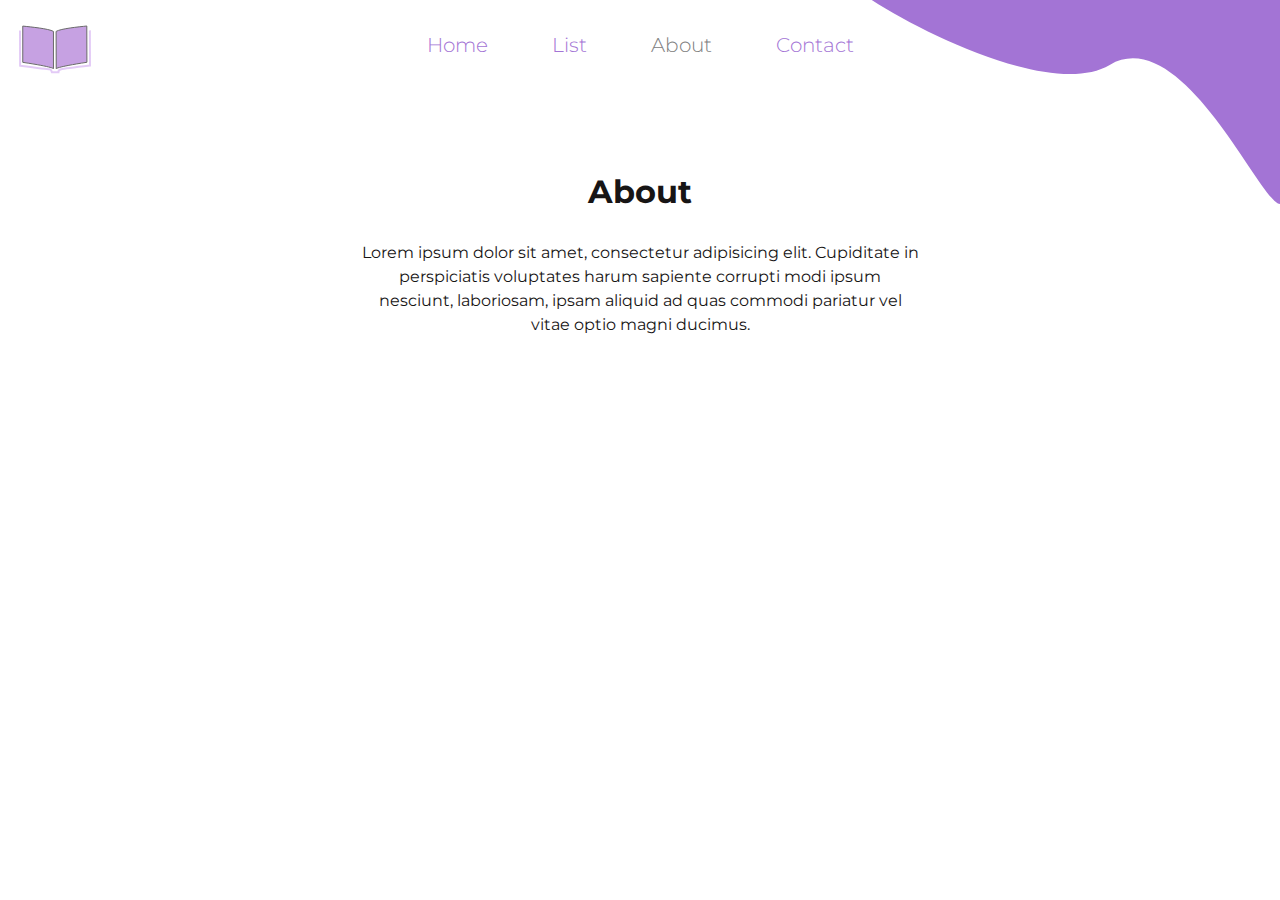
==== about.html @ 68e61a9f "first commit" ====
<!DOCTYPE html>
<html lang="en">

<head>
  <meta charset="UTF-8">
  <meta name="viewport" content="width=device-width, initial-scale=1.0">
  <meta http-equiv="X-UA-Compatible" content="ie=edge">
  <link rel="stylesheet" href="css/main.css">
  <link rel="stylesheet" href="css/about.css">

  <title>Dictionary.com</title>

</head>

<body>
  <!-- navbar -->
  <div class="container">
    <header>
      <a href="index.html"><img src="img/book.svg" alt="" class="book"></a>
      <nav>
        <a href="#" class="hide-desktop"><img src="img\Humberger-menu.svg" id="menu"></a>
        <ul class="hide-mobile show-desktop " id="nav">
          <li class="exit-btn" id="exit"><img src="img/exit.svg" alt=""></li>
          <li><a href="index.html">Home</a></li>
          <li><a href="list.html">List</a></li>
          <li><a href="about.html" class="active">About</a></li>
          <li><a href="#" id="contact">Contact</a></li>
        </ul>
      </nav>
    </header>
  </div>


  <div class="bg-modals">
    <div class="content-modals">
      <div class="close">+</div>
      <h2>Contact Us</h2>
      <form class="" action="index.html" method="get">

        <input type="text" class="validate" id="first_name" placeholder="Full Name">

        <input type="email" id="email" class="validate" placeholder="Email">

        <textarea>Messages...</textarea>

        <a href="#" class="btn" type="submit">Send</a>
      </form>
    </div>
  </div>


  <main>
    <div class="container about">
      <h1>About</h1>
      <p>Lorem ipsum dolor sit amet, consectetur adipisicing elit. Cupiditate in perspiciatis voluptates harum sapiente corrupti modi ipsum nesciunt,
        laboriosam, ipsam aliquid ad quas commodi pariatur vel vitae optio magni ducimus.</p>
    </div>
  </main>

  <div class="vector" style="transform: scaleX(-1) rotate(180deg); background-size : 32%; "></div>

  <!-- footer -->
  <footer>
    <div class="container">
      <span>Copyright © 2019</span>
    </div>
  </footer>

  <script src="js/script.js" charset="utf-8"></script>
</body>

</html>
---- css/main.css ----
@import url('https://fonts.googleapis.com/css?family=Great+Vibes');
@import url('https://fonts.googleapis.com/css?family=Montserrat:300,400');

* {
  box-sizing: border-box;
}

textarea, input {
  outline: none;
}

a {
  focus: none;
}

.container {
  text-align: center;
  padding: .8em 1.2em;
}

@keyframes load {
  0% {
    opacity: 0;
  }

  90% {
    opacity: 0.8;
  }

  100% {
    opacity: 1;
  }
}

html, body {
  height: calc(100%-2em);
  margin: 0;
  font-family: 'Montserrat', sans-serif;
}

body {
  background: #A374D5;
  animation: load .3s ease-in forwards;
  display: grid;
  grid-template-rows: 20% auto 10%;
  grid-row-gap: 40px;
  grid-template-areas:
    "header"
    "main"
    "footer";
}

header {
  margin-top: 1%;
  grid-area: header;
  display: grid;
  grid-template-columns: 1fr 2fr;
}

header a {}

.hide-mobile {
  display: none;
}

nav ul {
  position: fixed;
  top: 0;
  right: 0;
  text-align: left;
  width: 60%;
  background: rgb(36, 41, 44);
  height: 100%;
  padding: 2em 0;
  z-index: 7;
}

ul {
  list-style-type: none;
  margin: 0;
  padding: 0;
}

nav ul li a {
  display: block;
  text-decoration: none;
  width: 100%;
  padding: 1em 2em;
  color: white;
  background-color: rgb(52, 59, 63);
}

nav ul li a:hover {
  color: grey;
  background-color: white;
}

nav ul li .active {
  color: grey;
}

.exit-btn {
  text-align: right;
  cursor: pointer;
  margin: 0 1em 1em 1em;
}

#menu {
  width: 35px;
  float: right;
  cursor: pointer;
}

.book {
  float: left;
  display: none;
}

/* Contact Modals */
.bg-modals {
  background-color: rgba(0, 0, 0, 0.7);
  width: 100%;
  height: 100%;
  position: absolute;
  top: 0;
  justify-content: center;
  align-items: center;
  z-index: 7;
  display: none;
}

.bg-modals .content-modals {
  width: 500px;
  height: 300px;
  background-color: white;
  border-radius: 10px;
  padding: 20px;
  text-align: center;
  position: relative;
}

.bg-modals .content-modals input, textarea {
  width: 50%;
  display: block;
  margin: 15px auto;
}

.bg-modals .close {
  position: absolute;
  top: 0;
  right: 14px;
  font-size: 42px;
  transform: rotate(44deg);
  cursor: pointer;
}

.bg-modals input, textarea {
  background: #F0EDEC;
  color: grey;
  border: none;
  padding: 8px;
  resize: none;
}

.bg-modals h2 {
  text-transform: capitalize;
  color: rgb(71, 72, 74);
}

/* Main Section */
main {
  grid-area: main;
}

/* search bar */
.section-search {
  width: 100%;
  margin: 2em auto 1em auto;
}

.search-header h3 {
  margin: 0 0 .1em 0;
  font-family: 'Great Vibes', cursive;
  font-style: normal;
  font-weight: normal;
  font-size: 54px;
  line-height: normal;
  color: white;
}

.section-search form {
  margin-right: 40px;
}

.section-search input {
  width: 70%;
  height: 47px;
  background: #F0EDEC;
  border-radius: 9px 0 0 9px;
  color: grey;
  border: none;
  padding-left: 1em;
  box-shadow: 0 1px 3px rgba(0, 0, 0, 0.12), 0 1px 2px rgba(0, 0, 0, 0.24);
  transition: all 0.3s cubic-bezier(.25, .8, .25, 1);
}

.section-search .btn {
  display: inline;
  position: absolute;
  cursor: pointer;
  width: 10%;
  height: 47px;
  border: none;
  background-color: #BE97DC;
  border-radius: 0px 6px 6px 0px;
  box-shadow: 0 1px 3px rgba(0, 0, 0, 0.12), 0 1px 2px rgba(0, 0, 0, 0.24);
  transition: all 0.3s cubic-bezier(.25, .8, .25, 1);
}

.section-search input:hover {
  box-shadow: 0 14px 28px rgba(0, 0, 0, 0.25), 0 10px 10px rgba(0, 0, 0, 0.22);
}

.btn img {
  margin: 0.5em auto;
  padding-left: 0.2em;
}

.bg-modals .btn {
  background-color: #A374D5;
  border: none;
  border-radius: 5px;
  color: white;
  padding: 10px 28px;
  text-align: center;
  text-decoration: none;
  display: inline-block;
  font-size: 16px;
  margin: 4px 2px;
  cursor: pointer;
}

footer {
  position: absolute;
  bottom: 0;
  width: 100%;
  font-size: 10px;
  color: white;
}

@media only screen and (min-width : 768px) {
  .hide-mobile {
    display: none;
  }

  body {
    background: white;
  }

  .search-header h3 {
    color: #BE97DC;
  }

  .show-desktop {
    display: block;
    margin: 0 auto 13% auto;
  }

  .hide-desktop {
    display: none;
  }

  header {
    display: grid;
    grid-template-columns: 1fr auto 1fr;
  }

  nav ul {
    position: inherit;
    width: auto;
    background: none;
    height: auto;
    padding-top: .5em;
  }

  nav ul li {
    display: inline;
  }

  nav ul li a {
    font-size: 20px;
    display: inline;
    background-color: inherit;
    font-family: Montserrat;
    font-style: normal;
    font-weight: 300;
    padding: 1em 1.5em;
    line-height: normal;
    color: #A374D5;
  }

  nav ul li a:hover {
    background: none;
  }

  .exit-btn {
    display: none;
  }

  .search-header h3 {
    /*font-size: 4.4em;*/
    font-size: calc(70px + 1.5vw);
  }

  .section-search input {
    height: 47px;
    width: 35%;
    min-width: 350px;
  }

  .section-search .btn {
    height: 47px;
    width: 5%;
  }

  .vector {
    background: url('../img/Vector.svg') no-repeat bottom right;
    background-size: 60%;
    height: 100%;
    width: 100%;
    padding: 100px;
    position: absolute;
    bottom: 0;
    z-index: -1;
  }

  .book {
    display: inline;
  }
}
---- css/about.css ----
.about {
  color: white;
}

.about p {
  max-width: 60%;
  line-height: 24px;
  margin: 30px auto;
}

@media only screen and (min-width : 768px) {
  .about {
    color: #171515;
  }

  .about p {
    max-width: 45%;
  }
}
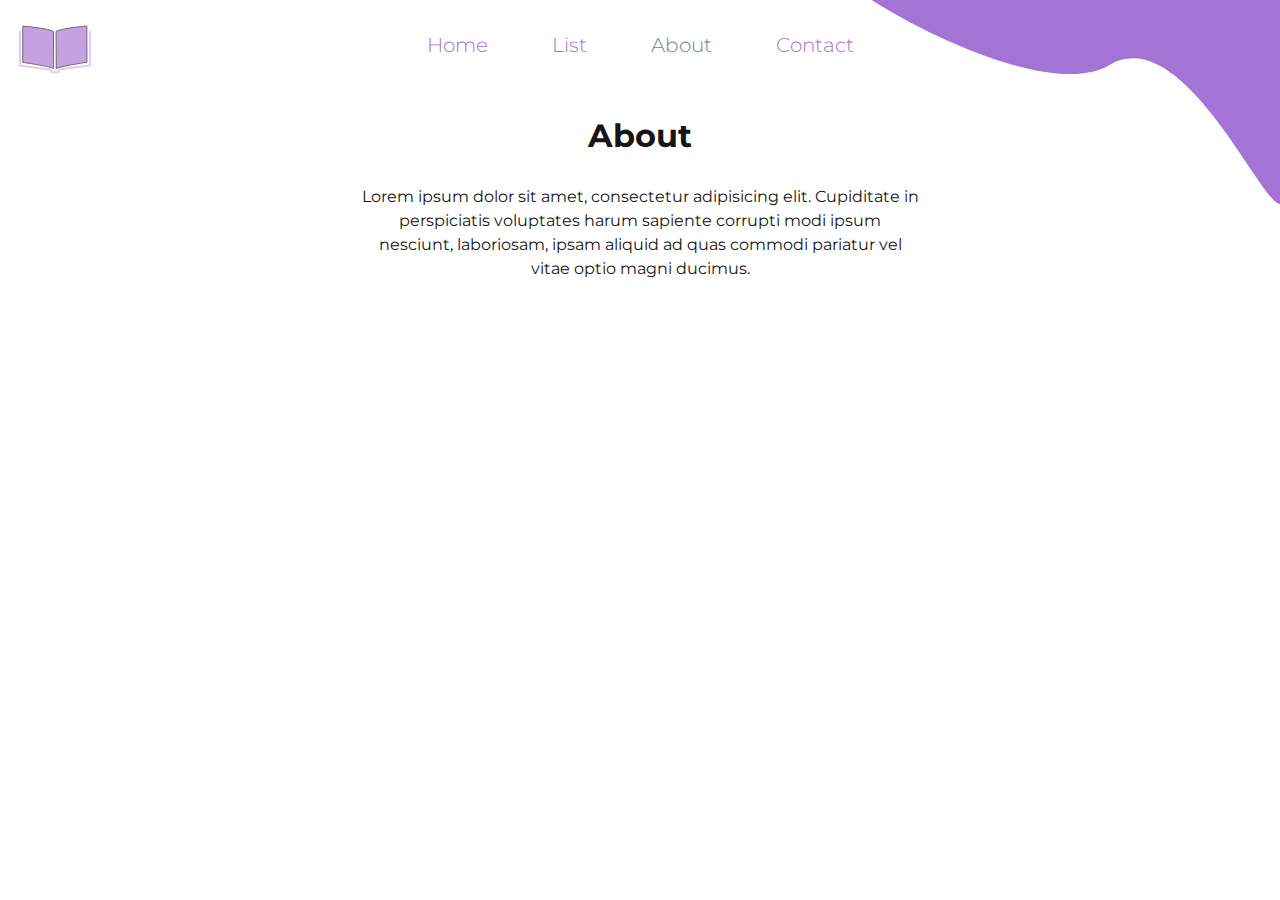
==== commit e539a8b7: ""second commmi"" ====
--- a/about.html
+++ b/about.html
@@ -59,13 +59,6 @@
 
   <div class="vector" style="transform: scaleX(-1) rotate(180deg); background-size : 32%; "></div>
 
-  <!-- footer -->
-  <footer>
-    <div class="container">
-      <span>Copyright © 2019</span>
-    </div>
-  </footer>
-
   <script src="js/script.js" charset="utf-8"></script>
 </body>
 
--- a/css/main.css
+++ b/css/main.css
@@ -43,7 +43,6 @@
   animation: load .3s ease-in forwards;
   display: grid;
   grid-template-rows: 20% auto 10%;
-  grid-row-gap: 40px;
   grid-template-areas:
     "header"
     "main"
@@ -134,7 +133,6 @@
   height: 300px;
   background-color: white;
   border-radius: 10px;
-  padding: 20px;
   text-align: center;
   position: relative;
 }
@@ -183,7 +181,6 @@
   font-family: 'Great Vibes', cursive;
   font-style: normal;
   font-weight: normal;
-  font-size: 54px;
   line-height: normal;
   color: white;
 }
@@ -325,7 +322,7 @@
 
   .vector {
     background: url('../img/Vector.svg') no-repeat bottom right;
-    background-size: 60%;
+    background-size: 50em;
     height: 100%;
     width: 100%;
     padding: 100px;
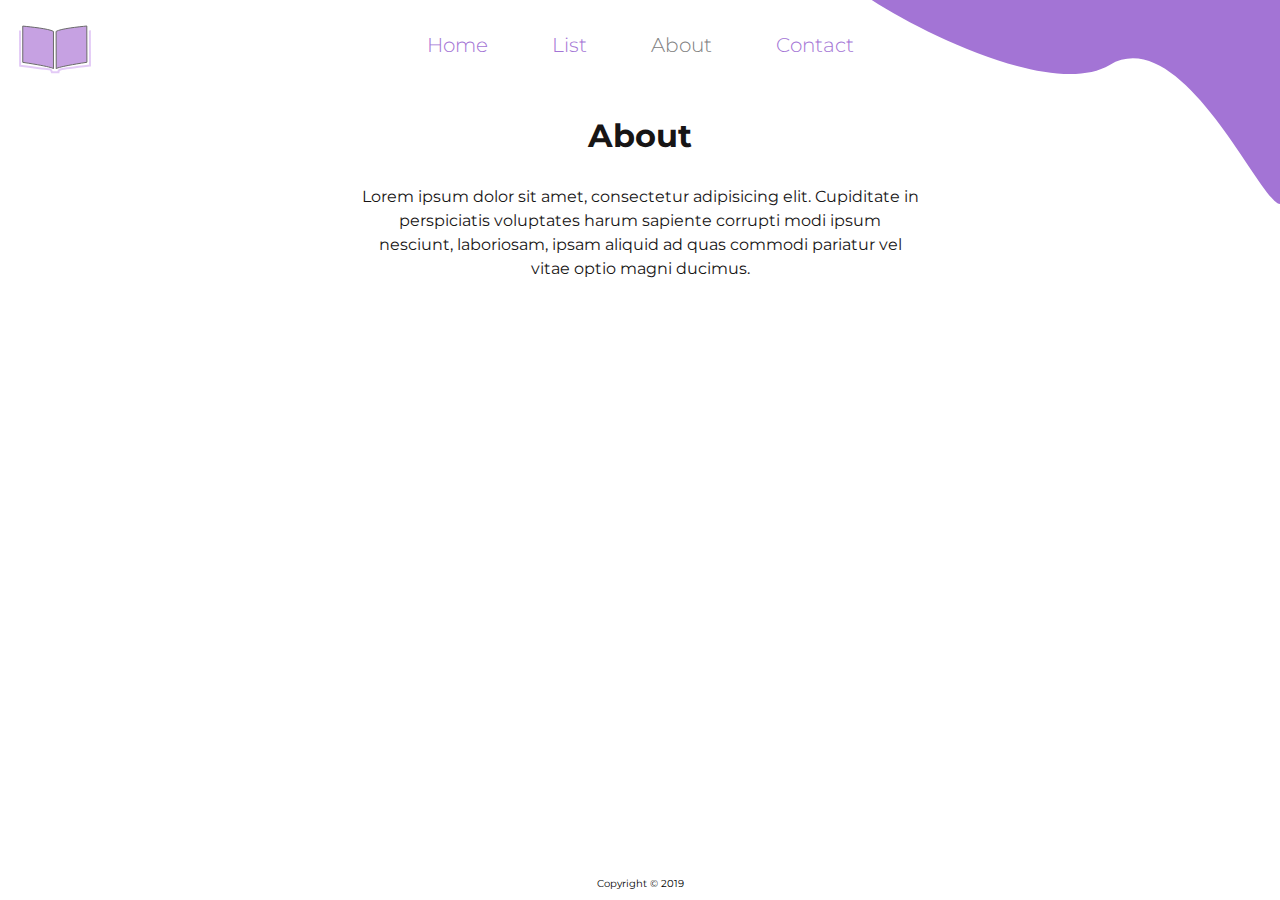
==== commit 19525577: ""modif the footer"" ====
--- a/about.html
+++ b/about.html
@@ -59,7 +59,12 @@
 
   <div class="vector" style="transform: scaleX(-1) rotate(180deg); background-size : 32%; "></div>
 
-  <script src="js/script.js" charset="utf-8"></script>
+  <footer>
+    <span>Copyright © 2019</span>
+  </footer>
+
+  <script src=" js/script.js" charset="utf-8">
+  </script>
 </body>
 
 </html>--- a/css/main.css
+++ b/css/main.css
@@ -182,6 +182,7 @@
   font-style: normal;
   font-weight: normal;
   line-height: normal;
+  font-size: 3.4em;
   color: white;
 }
 
@@ -238,11 +239,17 @@
 }
 
 footer {
-  position: absolute;
-  bottom: 0;
-  width: 100%;
   font-size: 10px;
   color: white;
+  width: 100%;
+}
+
+footer span {
+  position: absolute;
+  bottom: 10px;
+  color: black;
+  width: 100%;
+  text-align: center;
 }
 
 @media only screen and (min-width : 768px) {
@@ -312,7 +319,7 @@
   .section-search input {
     height: 47px;
     width: 35%;
-    min-width: 350px;
+    min-width: 280px;
   }
 
   .section-search .btn {
